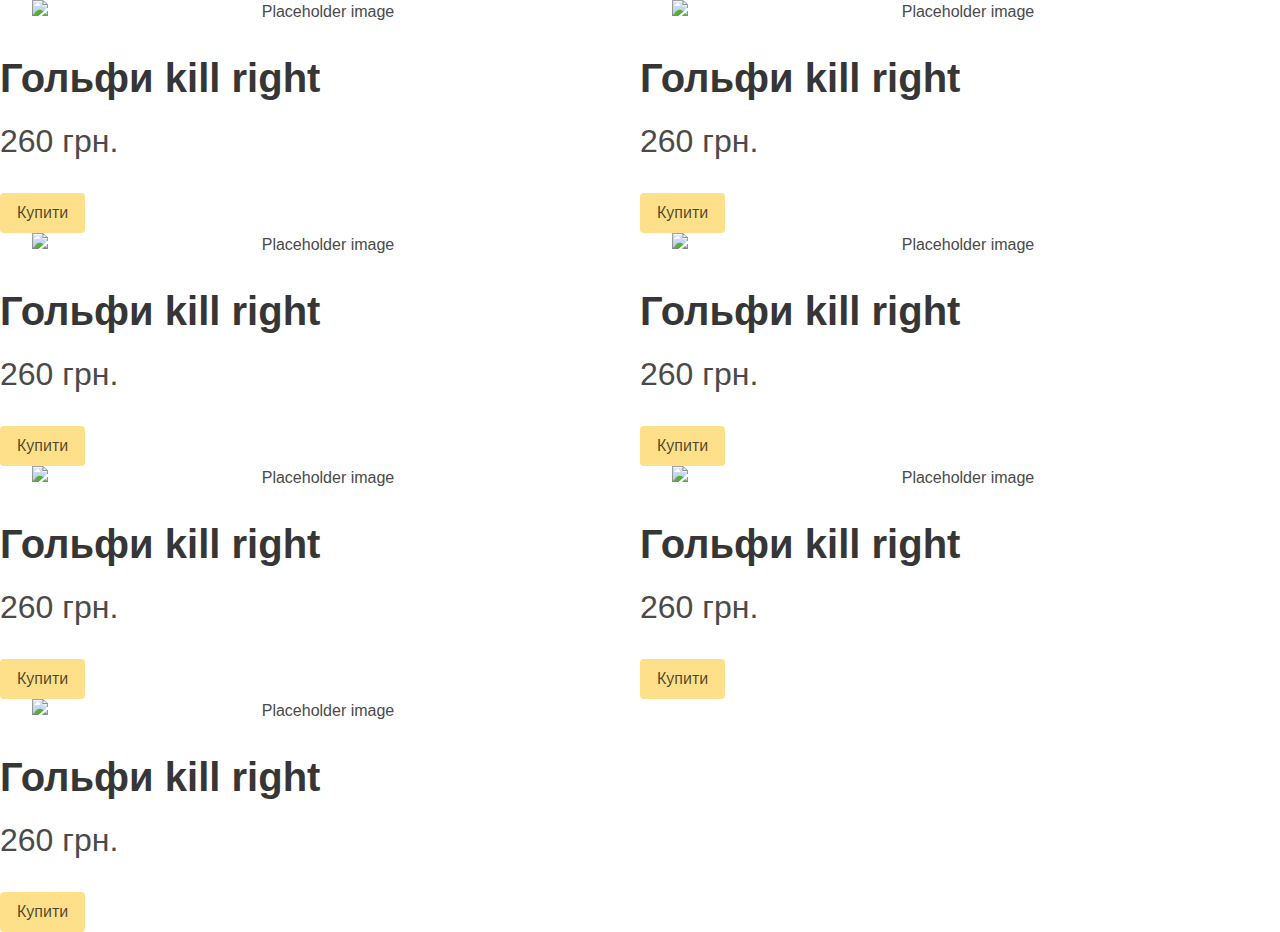
==== index.html @ 24f088cd "Update index.html" ====
<!DOCTYPE html>
<html>
<head>
	<title>Магазин</title>
	<link rel="stylesheet" type="text/css" href="bulma.css">
	<link rel="stylesheet" type="text/css" href="style.css">
</head>
<body>
	
	<div class="columns is-multiline is-gapless is-mobile">
		<div class="column is-half">
			<div class="content">
		  	<figure class="image is-256x256">
		      <img src="https://bulma.io/images/placeholders/256x256.png" alt="Placeholder image">
		    </figure>
				<p class="title is-2">Гольфи kill right</p>
				<p class="subtitle is-3">260 грн.</p>
		    <button class="button is-warning">Купити</button>
			</div>
		</div>
		<div class="column is-half">
			<div class="content">
		  	<figure class="image is-256x256">
		      <img src="https://bulma.io/images/placeholders/256x256.png" alt="Placeholder image">
		    </figure>
				<p class="title is-2">Гольфи kill right</p>
				<p class="subtitle is-3">260 грн.</p>
		    <button class="button is-warning">Купити</button>
			</div>
		</div>
		<div class="column is-half">
			<div class="content">
		  	<figure class="image is-256x256">
		      <img src="https://bulma.io/images/placeholders/256x256.png" alt="Placeholder image">
		    </figure>
				<p class="title is-2">Гольфи kill right</p>
				<p class="subtitle is-3">260 грн.</p>
		    <button class="button is-warning">Купити</button>
			</div>
		</div>
		<div class="column is-half">
			<div class="content">
		  	<figure class="image is-256x256">
		      <img src="https://bulma.io/images/placeholders/256x256.png" alt="Placeholder image">
		    </figure>
				<p class="title is-2">Гольфи kill right</p>
				<p class="subtitle is-3">260 грн.</p>
		    <button class="button is-warning">Купити</button>
			</div>
		</div>
		<div class="column is-half">
			<div class="content">
		  	<figure class="image is-256x256">
		      <img src="https://bulma.io/images/placeholders/256x256.png" alt="Placeholder image">
		    </figure>
				<p class="title is-2">Гольфи kill right</p>
				<p class="subtitle is-3">260 грн.</p>
		    <button class="button is-warning">Купити</button>
			</div>
		</div>
		<div class="column is-half">
			<div class="content">
		  	<figure class="image is-256x256">
		      <img src="https://bulma.io/images/placeholders/256x256.png" alt="Placeholder image">
		    </figure>
				<p class="title is-2">Гольфи kill right</p>
				<p class="subtitle is-3">260 грн.</p>
		    <button class="button is-warning">Купити</button>
			</div>
		</div>
		<div class="column is-half">
			<div class="content">
		  	<figure class="image is-256x256">
		      <img src="https://bulma.io/images/placeholders/256x256.png" alt="Placeholder image">
		    </figure>
				<p class="title is-2">Гольфи kill right</p>
				<p class="subtitle is-3">260 грн.</p>
		    <button class="button is-warning">Купити</button>
			</div>
		</div>
	</div>	
		
</body>
</html>
---- style.css ----
.container {
	margin: 0 auto;
	width: 600px;
}

.column {
	float: left;
	width: 280px;
	margin-right: 40px;
}

.product {
	margin-bottom: 20px;
	text-align: center;
}

.product img {
	width: 50px;
	height: 50px;
}

.product-title {
	font-family: 'Telegram', sans-serif;
	font-size: 14px;
	margin-top: 10px;
}

.buy-button {
	background-color: #0088cc;
	color: #fff;
	font-family: 'Telegram', sans-serif;
	font-size: 14px;
	border: none;
	padding: 10px 20px;
	border-radius: 5px;
	cursor: pointer;
}

.buy-button:hover {
	background-color: #005580;
}

.clearfix {
	clear: both;
}
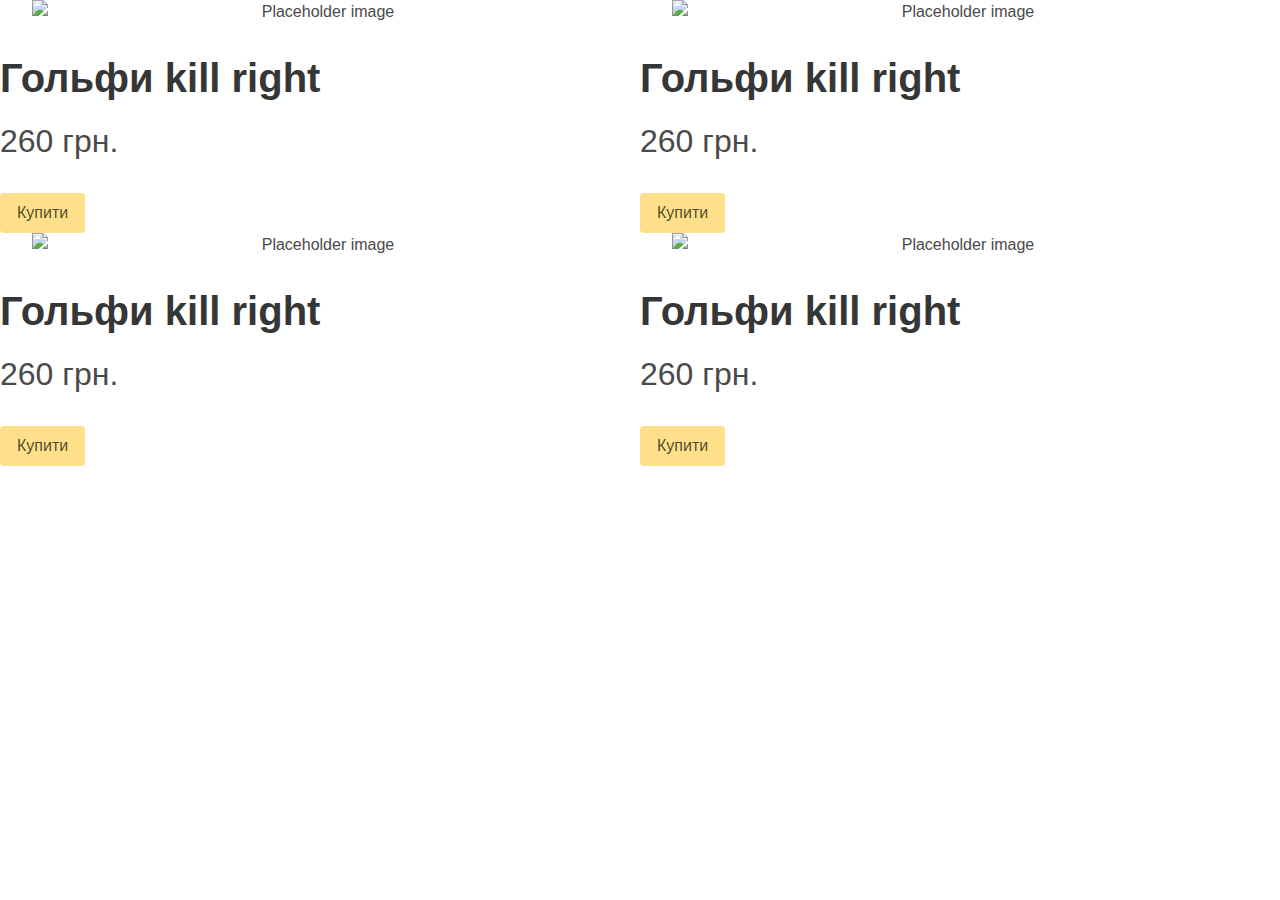
==== commit ec79a5d8: "Update index.html" ====
--- a/index.html
+++ b/index.html
@@ -48,36 +48,6 @@
 		    <button class="button is-warning">Купити</button>
 			</div>
 		</div>
-		<div class="column is-half">
-			<div class="content">
-		  	<figure class="image is-256x256">
-		      <img src="https://bulma.io/images/placeholders/256x256.png" alt="Placeholder image">
-		    </figure>
-				<p class="title is-2">Гольфи kill right</p>
-				<p class="subtitle is-3">260 грн.</p>
-		    <button class="button is-warning">Купити</button>
-			</div>
-		</div>
-		<div class="column is-half">
-			<div class="content">
-		  	<figure class="image is-256x256">
-		      <img src="https://bulma.io/images/placeholders/256x256.png" alt="Placeholder image">
-		    </figure>
-				<p class="title is-2">Гольфи kill right</p>
-				<p class="subtitle is-3">260 грн.</p>
-		    <button class="button is-warning">Купити</button>
-			</div>
-		</div>
-		<div class="column is-half">
-			<div class="content">
-		  	<figure class="image is-256x256">
-		      <img src="https://bulma.io/images/placeholders/256x256.png" alt="Placeholder image">
-		    </figure>
-				<p class="title is-2">Гольфи kill right</p>
-				<p class="subtitle is-3">260 грн.</p>
-		    <button class="button is-warning">Купити</button>
-			</div>
-		</div>
 	</div>	
 		
 </body>
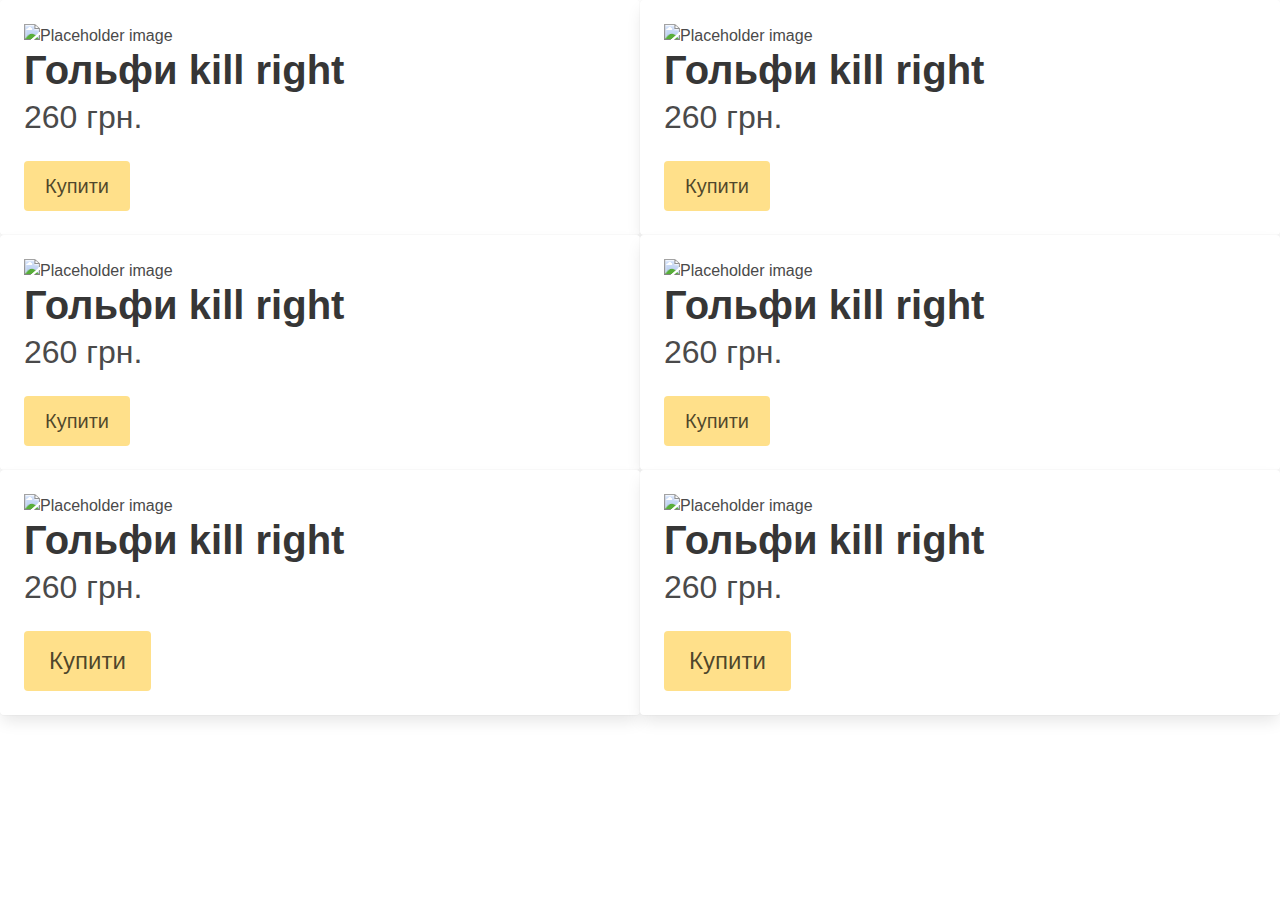
==== commit 877e3675: "Update index.html" ====
--- a/index.html
+++ b/index.html
@@ -9,43 +9,75 @@
 	
 	<div class="columns is-multiline is-gapless is-mobile">
 		<div class="column is-half">
-			<div class="content">
-		  	<figure class="image is-256x256">
-		      <img src="https://bulma.io/images/placeholders/256x256.png" alt="Placeholder image">
-		    </figure>
-				<p class="title is-2">Гольфи kill right</p>
-				<p class="subtitle is-3">260 грн.</p>
-		    <button class="button is-warning">Купити</button>
+			<div class="card">
+			  <div class="card-content">
+			  	<figure class="image is-256x256">
+			      <img src="https://bulma.io/images/placeholders/256x256.png" alt="Placeholder image">
+			    </figure>
+					<p class="title is-2">Гольфи kill right</p>
+					<p class="subtitle is-3">260 грн.</p>
+			    <button class="button is-warning is-medium">Купити</button>
+			  </div>
+			</div>
+		</div>
+	<div class="column is-half">
+			<div class="card">
+			  <div class="card-content">
+			  	<figure class="image is-256x256">
+			      <img src="https://bulma.io/images/placeholders/256x256.png" alt="Placeholder image">
+			    </figure>
+					<p class="title is-2">Гольфи kill right</p>
+					<p class="subtitle is-3">260 грн.</p>
+			    <button class="button is-warning is-medium">Купити</button>
+			  </div>
 			</div>
 		</div>
 		<div class="column is-half">
-			<div class="content">
-		  	<figure class="image is-256x256">
-		      <img src="https://bulma.io/images/placeholders/256x256.png" alt="Placeholder image">
-		    </figure>
-				<p class="title is-2">Гольфи kill right</p>
-				<p class="subtitle is-3">260 грн.</p>
-		    <button class="button is-warning">Купити</button>
+			<div class="card">
+			  <div class="card-content">
+			  	<figure class="image is-256x256">
+			      <img src="https://bulma.io/images/placeholders/256x256.png" alt="Placeholder image">
+			    </figure>
+					<p class="title is-2">Гольфи kill right</p>
+					<p class="subtitle is-3">260 грн.</p>
+			    <button class="button is-warning is-medium">Купити</button>
+			  </div>
 			</div>
 		</div>
 		<div class="column is-half">
-			<div class="content">
-		  	<figure class="image is-256x256">
-		      <img src="https://bulma.io/images/placeholders/256x256.png" alt="Placeholder image">
-		    </figure>
-				<p class="title is-2">Гольфи kill right</p>
-				<p class="subtitle is-3">260 грн.</p>
-		    <button class="button is-warning">Купити</button>
+			<div class="card">
+			  <div class="card-content">
+			  	<figure class="image is-256x256">
+			      <img src="https://bulma.io/images/placeholders/256x256.png" alt="Placeholder image">
+			    </figure>
+					<p class="title is-2">Гольфи kill right</p>
+					<p class="subtitle is-3">260 грн.</p>
+			    <button class="button is-warning is-medium">Купити</button>
+			  </div>
 			</div>
 		</div>
 		<div class="column is-half">
-			<div class="content">
-		  	<figure class="image is-256x256">
-		      <img src="https://bulma.io/images/placeholders/256x256.png" alt="Placeholder image">
-		    </figure>
-				<p class="title is-2">Гольфи kill right</p>
-				<p class="subtitle is-3">260 грн.</p>
-		    <button class="button is-warning">Купити</button>
+			<div class="card">
+			  <div class="card-content">
+			  	<figure class="image is-256x256">
+			      <img src="https://bulma.io/images/placeholders/256x256.png" alt="Placeholder image">
+			    </figure>
+					<p class="title is-2">Гольфи kill right</p>
+					<p class="subtitle is-3">260 грн.</p>
+			    <button class="button is-warning is-large">Купити</button>
+			  </div>
+			</div>
+		</div>
+		<div class="column is-half">
+			<div class="card">
+			  <div class="card-content">
+			  	<figure class="image is-256x256">
+			      <img src="https://bulma.io/images/placeholders/256x256.png" alt="Placeholder image">
+			    </figure>
+					<p class="title is-2">Гольфи kill right</p>
+					<p class="subtitle is-3">260 грн.</p>
+			    <button class="button is-warning is-large">Купити</button>
+			  </div>
 			</div>
 		</div>
 	</div>	
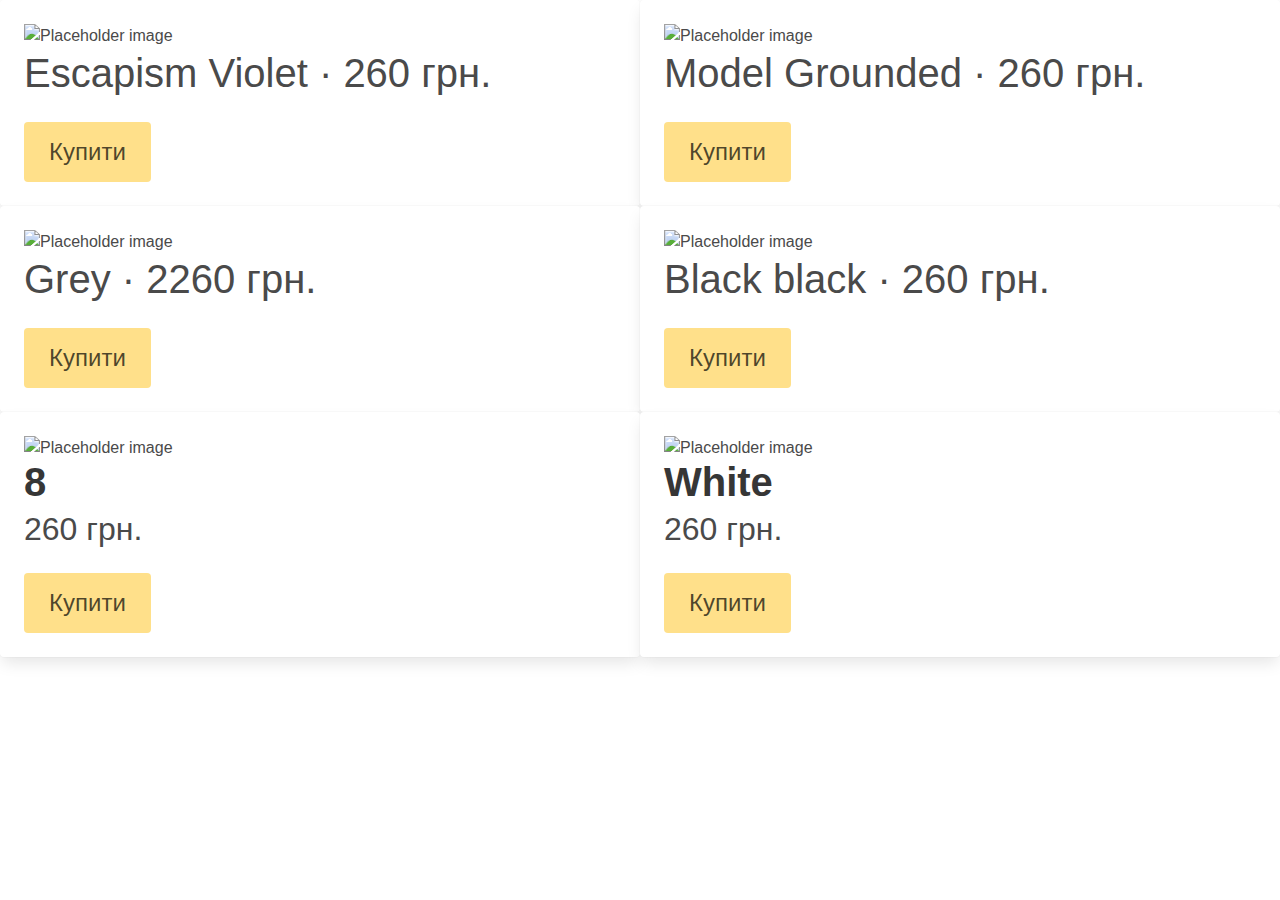
==== commit 375767ba: "Next" ====
--- a/index.html
+++ b/index.html
@@ -1,7 +1,7 @@
 <!DOCTYPE html>
 <html>
 <head>
-	<title>Магазин</title>
+	<title>Store</title>
 	<link rel="stylesheet" type="text/css" href="bulma.css">
 	<link rel="stylesheet" type="text/css" href="style.css">
 </head>
@@ -14,9 +14,8 @@
 			  	<figure class="image is-256x256">
 			      <img src="https://bulma.io/images/placeholders/256x256.png" alt="Placeholder image">
 			    </figure>
-					<p class="title is-2">Гольфи kill right</p>
-					<p class="subtitle is-3">260 грн.</p>
-			    <button class="button is-warning is-medium">Купити</button>
+					<p class="subtitle is-2">Escapism Violet · 260 грн.</p>
+			    <button class="button is-warning is-large">Купити</button>
 			  </div>
 			</div>
 		</div>
@@ -26,9 +25,8 @@
 			  	<figure class="image is-256x256">
 			      <img src="https://bulma.io/images/placeholders/256x256.png" alt="Placeholder image">
 			    </figure>
-					<p class="title is-2">Гольфи kill right</p>
-					<p class="subtitle is-3">260 грн.</p>
-			    <button class="button is-warning is-medium">Купити</button>
+					<p class="subtitle is-2">Model Grounded · 260 грн.</p>
+			    <button class="button is-warning is-large">Купити</button>
 			  </div>
 			</div>
 		</div>
@@ -38,9 +36,8 @@
 			  	<figure class="image is-256x256">
 			      <img src="https://bulma.io/images/placeholders/256x256.png" alt="Placeholder image">
 			    </figure>
-					<p class="title is-2">Гольфи kill right</p>
-					<p class="subtitle is-3">260 грн.</p>
-			    <button class="button is-warning is-medium">Купити</button>
+					<p class="subtitle is-2">Grey · 2260 грн.</p>
+			    <button class="button is-warning is-large">Купити</button>
 			  </div>
 			</div>
 		</div>
@@ -50,9 +47,8 @@
 			  	<figure class="image is-256x256">
 			      <img src="https://bulma.io/images/placeholders/256x256.png" alt="Placeholder image">
 			    </figure>
-					<p class="title is-2">Гольфи kill right</p>
-					<p class="subtitle is-3">260 грн.</p>
-			    <button class="button is-warning is-medium">Купити</button>
+					<p class="subtitle is-2">Black black · 260 грн.</p>
+			    <button class="button is-warning is-large">Купити</button>
 			  </div>
 			</div>
 		</div>
@@ -62,7 +58,7 @@
 			  	<figure class="image is-256x256">
 			      <img src="https://bulma.io/images/placeholders/256x256.png" alt="Placeholder image">
 			    </figure>
-					<p class="title is-2">Гольфи kill right</p>
+					<p class="title is-2">8</p>
 					<p class="subtitle is-3">260 грн.</p>
 			    <button class="button is-warning is-large">Купити</button>
 			  </div>
@@ -74,7 +70,7 @@
 			  	<figure class="image is-256x256">
 			      <img src="https://bulma.io/images/placeholders/256x256.png" alt="Placeholder image">
 			    </figure>
-					<p class="title is-2">Гольфи kill right</p>
+					<p class="title is-2">White</p>
 					<p class="subtitle is-3">260 грн.</p>
 			    <button class="button is-warning is-large">Купити</button>
 			  </div>
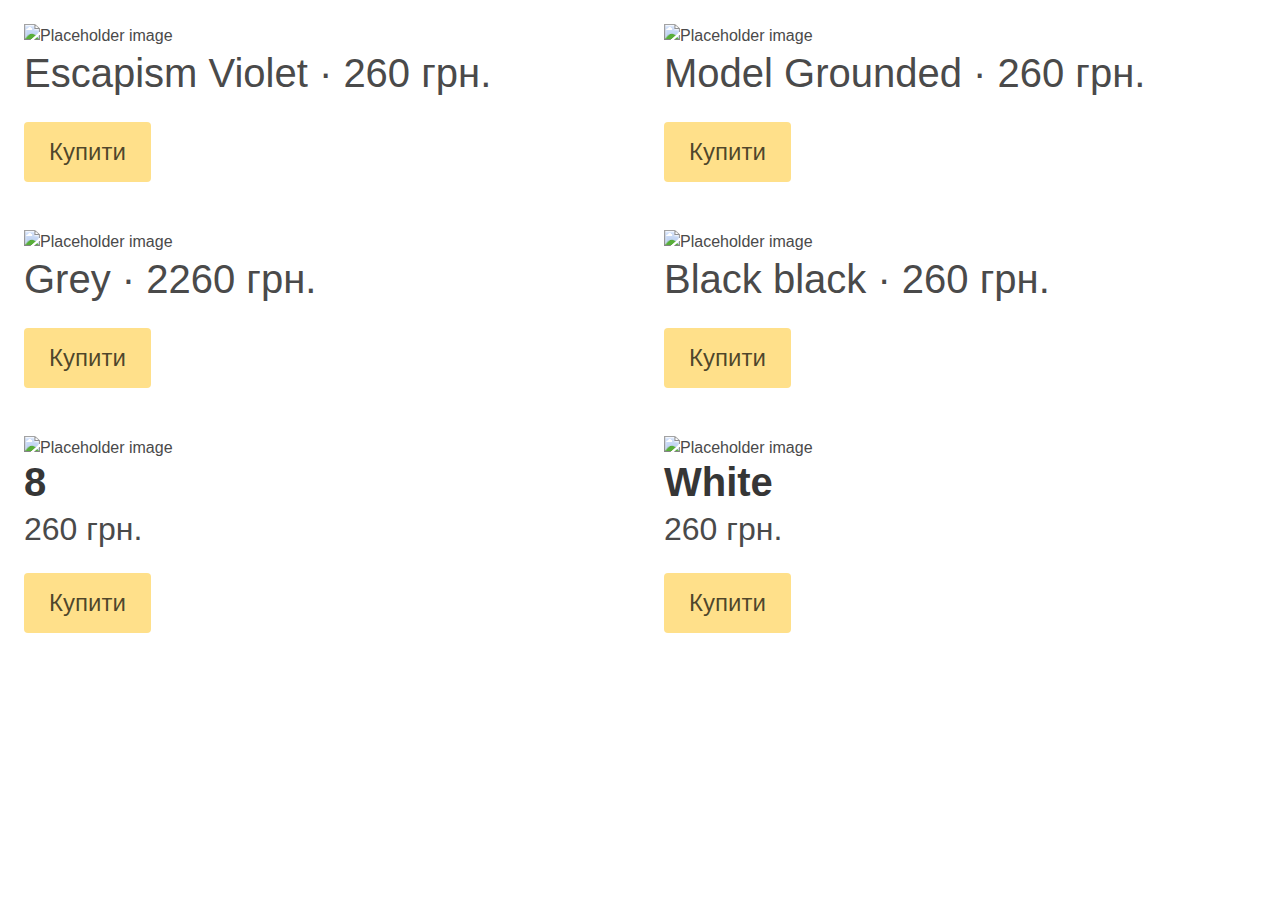
==== commit 656f7281: "+tgjs" ====
--- a/index.html
+++ b/index.html
@@ -2,6 +2,7 @@
 <html>
 <head>
 	<title>Store</title>
+	<script src="https://telegram.org/js/telegram-web-app.js"></script>
 	<link rel="stylesheet" type="text/css" href="bulma.css">
 	<link rel="stylesheet" type="text/css" href="style.css">
 </head>
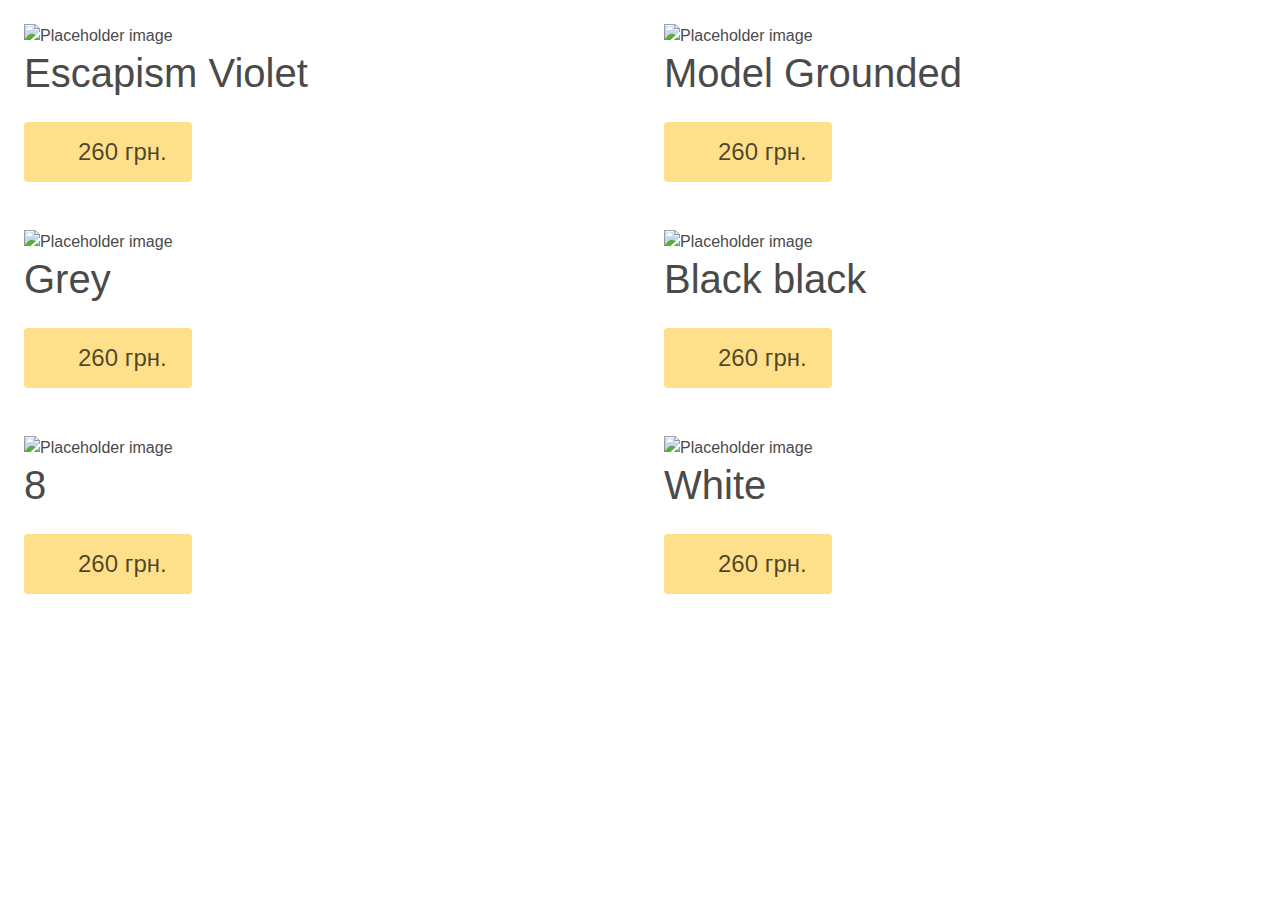
==== commit 11b562fb: "something" ====
--- a/index.html
+++ b/index.html
@@ -5,6 +5,7 @@
 	<script src="https://telegram.org/js/telegram-web-app.js"></script>
 	<link rel="stylesheet" type="text/css" href="bulma.css">
 	<link rel="stylesheet" type="text/css" href="style.css">
+	<script src="https://kit.fontawesome.com/c8f219a978.js" crossorigin="anonymous"></script>
 </head>
 <body>
 	
@@ -15,8 +16,13 @@
 			  	<figure class="image is-256x256">
 			      <img src="https://bulma.io/images/placeholders/256x256.png" alt="Placeholder image">
 			    </figure>
-					<p class="subtitle is-2">Escapism Violet · 260 грн.</p>
-			    <button class="button is-warning is-large">Купити</button>
+					<p class="subtitle is-2">Escapism Violet</p>
+				  <button class="button is-large is-warning">
+				    <span class="icon">
+				      <i class="fas fa-basket-shopping"></i>
+				    </span>
+				    <span>260 грн.</span>
+				  </button>
 			  </div>
 			</div>
 		</div>
@@ -26,8 +32,13 @@
 			  	<figure class="image is-256x256">
 			      <img src="https://bulma.io/images/placeholders/256x256.png" alt="Placeholder image">
 			    </figure>
-					<p class="subtitle is-2">Model Grounded · 260 грн.</p>
-			    <button class="button is-warning is-large">Купити</button>
+					<p class="subtitle is-2">Model Grounded</p>
+				  <button class="button is-large is-warning">
+				    <span class="icon">
+				      <i class="fas fa-basket-shopping"></i>
+				    </span>
+				    <span>260 грн.</span>
+				  </button>
 			  </div>
 			</div>
 		</div>
@@ -37,8 +48,13 @@
 			  	<figure class="image is-256x256">
 			      <img src="https://bulma.io/images/placeholders/256x256.png" alt="Placeholder image">
 			    </figure>
-					<p class="subtitle is-2">Grey · 2260 грн.</p>
-			    <button class="button is-warning is-large">Купити</button>
+					<p class="subtitle is-2">Grey</p>
+				  <button class="button is-large is-warning">
+				    <span class="icon">
+				      <i class="fas fa-basket-shopping"></i>
+				    </span>
+				    <span>260 грн.</span>
+				  </button>
 			  </div>
 			</div>
 		</div>
@@ -48,8 +64,13 @@
 			  	<figure class="image is-256x256">
 			      <img src="https://bulma.io/images/placeholders/256x256.png" alt="Placeholder image">
 			    </figure>
-					<p class="subtitle is-2">Black black · 260 грн.</p>
-			    <button class="button is-warning is-large">Купити</button>
+					<p class="subtitle is-2">Black black</p>
+				  <button class="button is-large is-warning">
+				    <span class="icon">
+				      <i class="fas fa-basket-shopping"></i>
+				    </span>
+				    <span>260 грн.</span>
+				  </button>
 			  </div>
 			</div>
 		</div>
@@ -59,9 +80,13 @@
 			  	<figure class="image is-256x256">
 			      <img src="https://bulma.io/images/placeholders/256x256.png" alt="Placeholder image">
 			    </figure>
-					<p class="title is-2">8</p>
-					<p class="subtitle is-3">260 грн.</p>
-			    <button class="button is-warning is-large">Купити</button>
+					<p class="subtitle is-2">8</p>
+				  <button class="button is-large is-warning">
+				    <span class="icon">
+				      <i class="fas fa-basket-shopping"></i>
+				    </span>
+				    <span>260 грн.</span>
+				  </button>
 			  </div>
 			</div>
 		</div>
@@ -71,9 +96,13 @@
 			  	<figure class="image is-256x256">
 			      <img src="https://bulma.io/images/placeholders/256x256.png" alt="Placeholder image">
 			    </figure>
-					<p class="title is-2">White</p>
-					<p class="subtitle is-3">260 грн.</p>
-			    <button class="button is-warning is-large">Купити</button>
+					<p class="subtitle is-2">White</p>
+				  <button class="button is-large is-warning">
+				    <span class="icon">
+				      <i class="fas fa-basket-shopping"></i>
+				    </span>
+				    <span>260 грн.</span>
+				  </button>
 			  </div>
 			</div>
 		</div>
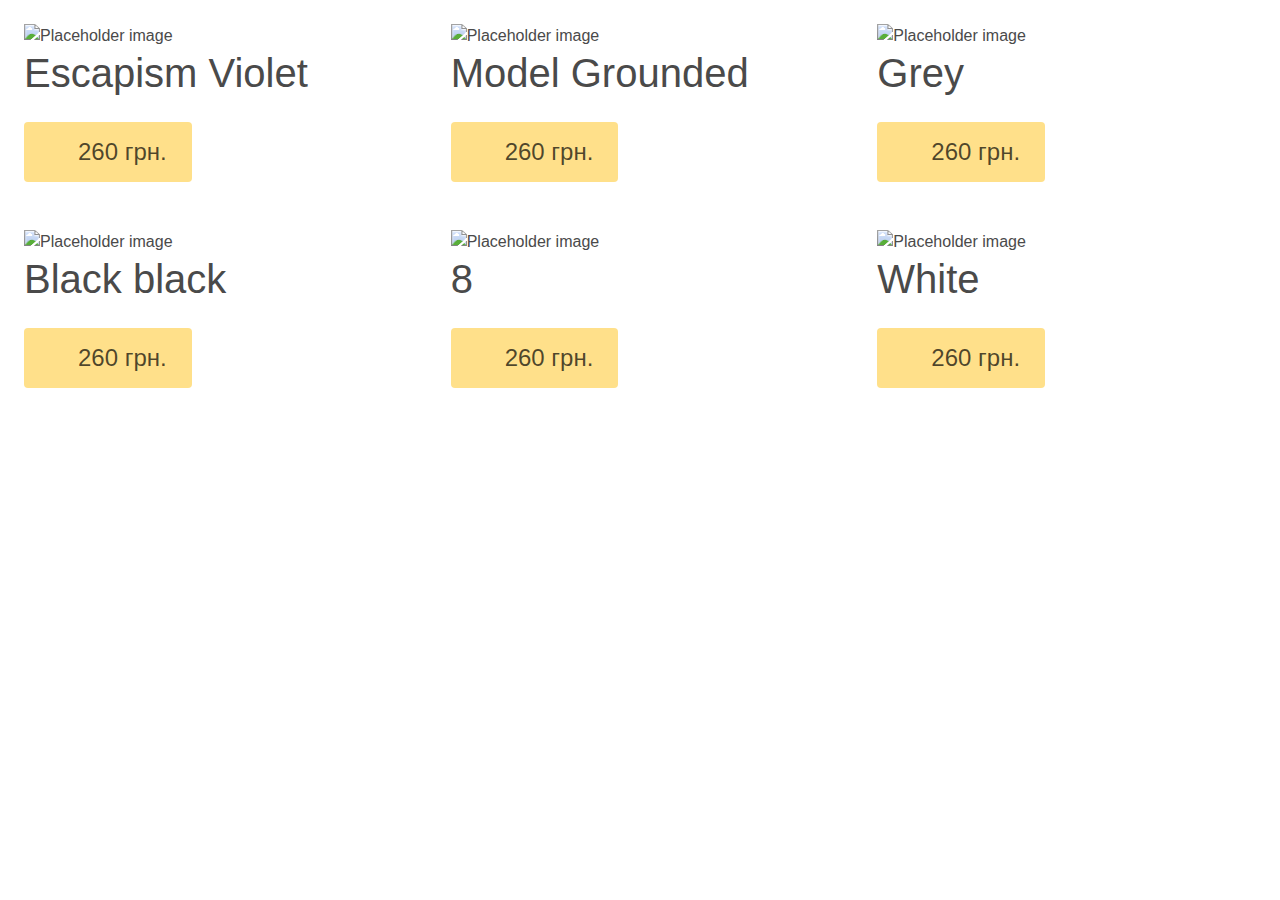
==== commit 2e1e17b1: "Update index.html" ====
--- a/index.html
+++ b/index.html
@@ -10,8 +10,8 @@
 <body>
 	
 	<div class="columns is-multiline is-gapless is-mobile">
-		<div class="column is-half">
-			<div class="card">
+		<div class="column is-one-third">
+			<div class="block">
 			  <div class="card-content">
 			  	<figure class="image is-256x256">
 			      <img src="https://bulma.io/images/placeholders/256x256.png" alt="Placeholder image">
@@ -26,7 +26,7 @@
 			  </div>
 			</div>
 		</div>
-	<div class="column is-half">
+		<div class="column is-one-third">
 			<div class="card">
 			  <div class="card-content">
 			  	<figure class="image is-256x256">
@@ -42,7 +42,7 @@
 			  </div>
 			</div>
 		</div>
-		<div class="column is-half">
+		<div class="column is-one-third">
 			<div class="card">
 			  <div class="card-content">
 			  	<figure class="image is-256x256">
@@ -58,7 +58,7 @@
 			  </div>
 			</div>
 		</div>
-		<div class="column is-half">
+		<div class="column is-one-third">
 			<div class="card">
 			  <div class="card-content">
 			  	<figure class="image is-256x256">
@@ -74,7 +74,7 @@
 			  </div>
 			</div>
 		</div>
-		<div class="column is-half">
+		<div class="column is-one-third">
 			<div class="card">
 			  <div class="card-content">
 			  	<figure class="image is-256x256">
@@ -90,7 +90,7 @@
 			  </div>
 			</div>
 		</div>
-		<div class="column is-half">
+		<div class="column is-one-third">
 			<div class="card">
 			  <div class="card-content">
 			  	<figure class="image is-256x256">
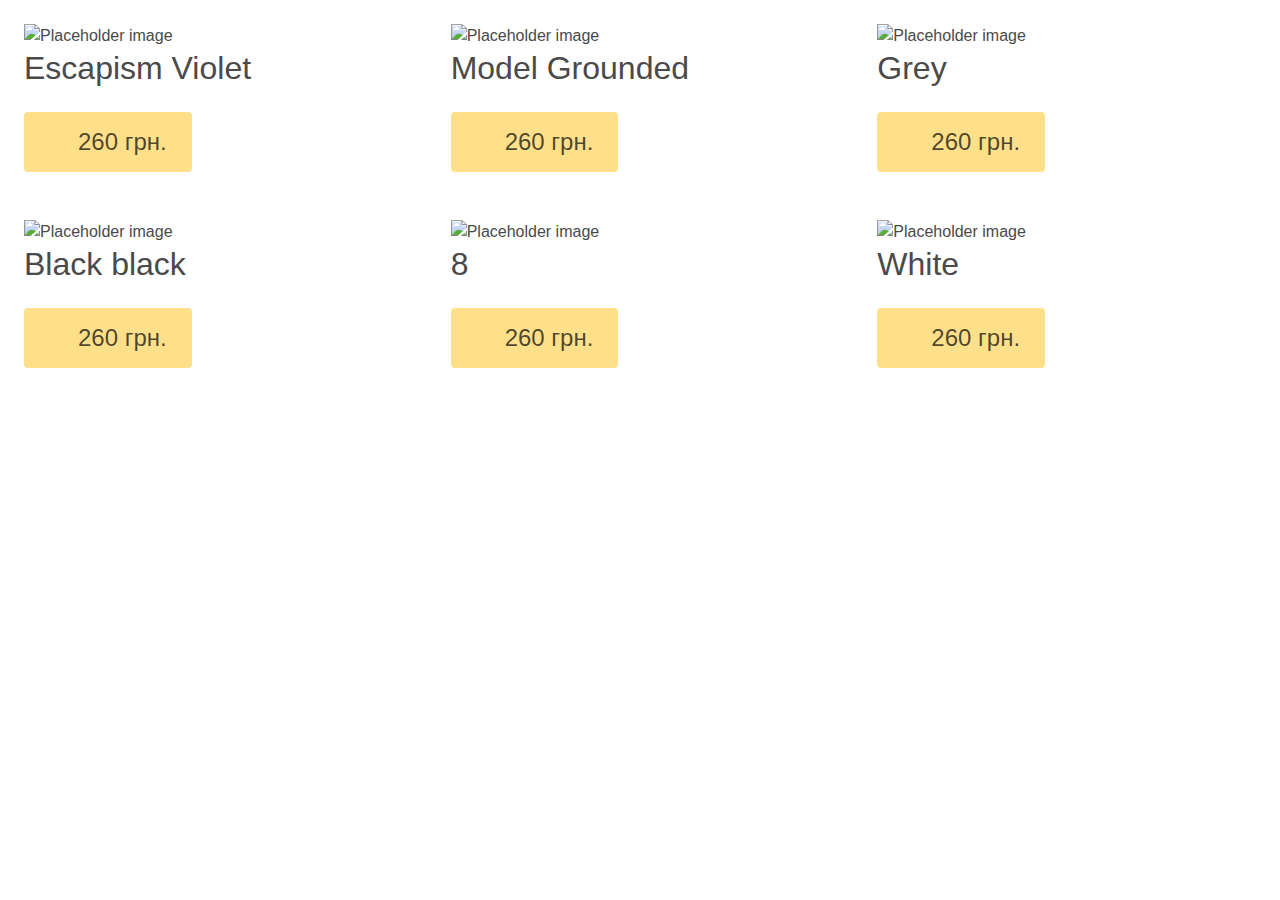
==== commit 4ae3e60a: "Update index.html" ====
--- a/index.html
+++ b/index.html
@@ -16,7 +16,7 @@
 			  	<figure class="image is-256x256">
 			      <img src="https://bulma.io/images/placeholders/256x256.png" alt="Placeholder image">
 			    </figure>
-					<p class="subtitle is-2">Escapism Violet</p>
+					<p class="subtitle is-3">Escapism Violet</p>
 				  <button class="button is-large is-warning">
 				    <span class="icon">
 				      <i class="fas fa-basket-shopping"></i>
@@ -32,7 +32,7 @@
 			  	<figure class="image is-256x256">
 			      <img src="https://bulma.io/images/placeholders/256x256.png" alt="Placeholder image">
 			    </figure>
-					<p class="subtitle is-2">Model Grounded</p>
+					<p class="subtitle is-3">Model Grounded</p>
 				  <button class="button is-large is-warning">
 				    <span class="icon">
 				      <i class="fas fa-basket-shopping"></i>
@@ -48,7 +48,7 @@
 			  	<figure class="image is-256x256">
 			      <img src="https://bulma.io/images/placeholders/256x256.png" alt="Placeholder image">
 			    </figure>
-					<p class="subtitle is-2">Grey</p>
+					<p class="subtitle is-3">Grey</p>
 				  <button class="button is-large is-warning">
 				    <span class="icon">
 				      <i class="fas fa-basket-shopping"></i>
@@ -64,7 +64,7 @@
 			  	<figure class="image is-256x256">
 			      <img src="https://bulma.io/images/placeholders/256x256.png" alt="Placeholder image">
 			    </figure>
-					<p class="subtitle is-2">Black black</p>
+					<p class="subtitle is-3">Black black</p>
 				  <button class="button is-large is-warning">
 				    <span class="icon">
 				      <i class="fas fa-basket-shopping"></i>
@@ -80,7 +80,7 @@
 			  	<figure class="image is-256x256">
 			      <img src="https://bulma.io/images/placeholders/256x256.png" alt="Placeholder image">
 			    </figure>
-					<p class="subtitle is-2">8</p>
+					<p class="subtitle is-3">8</p>
 				  <button class="button is-large is-warning">
 				    <span class="icon">
 				      <i class="fas fa-basket-shopping"></i>
@@ -96,7 +96,7 @@
 			  	<figure class="image is-256x256">
 			      <img src="https://bulma.io/images/placeholders/256x256.png" alt="Placeholder image">
 			    </figure>
-					<p class="subtitle is-2">White</p>
+					<p class="subtitle is-3">White</p>
 				  <button class="button is-large is-warning">
 				    <span class="icon">
 				      <i class="fas fa-basket-shopping"></i>
